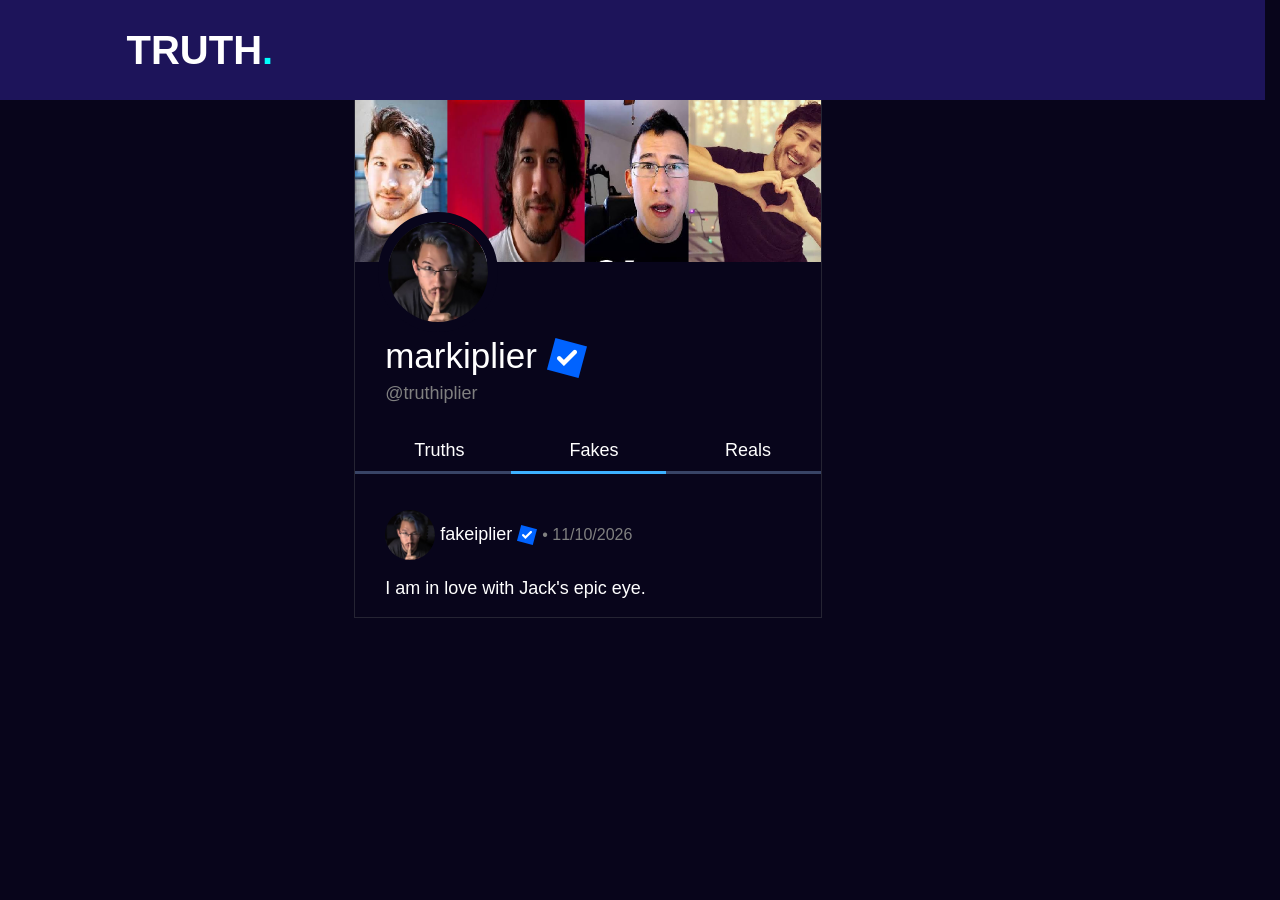
==== fake.html @ 188dfa9e "Add files via upload" ====
<html>
    <head>
        <link rel="stylesheet" href="style.css">
    </head>
    <body>
        <div id="top">
            TRUTH<span class="period">.</span>
        </div>
        <div id="main">
            <!-- HEADER PROFILE STUFF -->
            <div id="profile">
                <img src="markiplerbanner.png" id="banner">
                <img src="images.jpg" id="pfp">
                <p id="name">markiplier <img src="verity.png" id="verified"></p>
                <p id="tag">@truthiplier</p>
                <div id="tabs">
                    <div onclick="window.location.href = 'index.html' "><p style="border-bottom: 3px solid rgb(56, 68, 102);">Truths</p></div>
                    <div onclick="window.location.href = 'fake.html' "><p style="border-bottom: 3px solid rgb(61, 177, 255);">Fakes</p></div>
                    <div onclick="window.location.href = 'real.html' "><p style="border-bottom: 3px solid rgb(56, 68, 102);">Reals</p></div>
            </div>

            <!-- POSSTS  -->
            <div id="post">
                <p><img src="images.jpg" id="pfp"> fakeiplier <img src="verity.png" id="verified"> <span class="greyed">• 11/10/2026</span></p>
                <p>I am in love with Jack's epic eye.
                </p>
            </div>
            
            
            <!-- <div id="post">
                <p><img src="images.jpg" id="pfp"> markiplier <img src="verity.png" id="verified"> <span class="greyed">• 11/3/2026</span></p>
                <p>I’ve made a wonderful deal with the rats. You won’t be hearing from them again. MARKIPLIER!
                </p>
            </div>
            <div id="post">
                <p><img src="images.jpg" id="pfp"> markiplier <img src="verity.png" id="verified"> <span class="greyed">• 11/3/2026</span></p>
                <p>They need to put warnings on these games. I’ve been looking into the 3 SCARY GAMES livestream idea and they keep making me really scared. I’m really distressed right now, and I might not be able to post for a few years. Please respect my privacy at this time and some later times until aforementioned few years had passed. MARKIPLIER!
                </p>
            </div> -->
        </div>
    </body>
</html>
---- style.css ----
#main {
    margin-left: 28%;
    margin-right: 35%;
    border: 1px solid rgb(37, 36, 51);
    border-top: 0;
    border-bottom: 0;
scrollbar-width: none;  /* Firefox, Safari 18.2+, Chromium 121+ */
}

html {
    scrollbar-gutter: stable;
}

body {
    background-color: #08051b;
    color: white;
    font-family:  Helvetica, sans-serif;
    font-size: 18px;

    -ms-overflow-style: none;  /* Internet Explorer 10+ */
    scrollbar-width: none;  /* Firefox, Safari 18.2+, Chromium 121+ */

    margin: 0;
  padding: 0;
}

#top {
    height: 100px;
    background-color: #1d145a;
    color: white;
    font-size: 40px;
    font-family: 'Segoe UI', Tahoma, Geneva, Verdana, sans-serif;
    align-content: center;
    padding-left: 10%;
    font-weight: 900;
    position: sticky;
    z-index: 10;
    .period {
        color:aqua
    }
    scrollbar-width: none;  /* Firefox, Safari 18.2+, Chromium 121+ */
}

#profile {

    #pfp {
        width: 100px;
        border-radius: 50%;
        border: 10px solid #08051b;
        margin: 5%;
        margin-top: -50px;
    }
    #banner {
        width: 100%;
    }

    p {
        padding-left: 30px;
    }
    #name {
        font-size: 35px;
        margin-top: -20px;
    }
    #verified {
        width: 40px;
        vertical-align: middle;
    }
    
}

#tabs {
    display: flex;
    width: 100%;
    justify-content:space-evenly;
    div {
        width: 100%;
        cursor: pointer;
    }

    p {
        padding-left: 0;
        padding-left: 38%;
        display: flex;
        padding-bottom: 10px;
    }
    
}

#pfp {
        width: 50px;
        border-radius: 50%;
    }

#post {
    #pfp {
        margin: 0px !important;
        vertical-align: middle;
        width: 50px !important; 
        border: 0px !important;
        margin-right: 40px;
    }

    #verified {
        width: 20px;
    }
    #name {
        font-size: 16px;
    }

    padding-right: 30px;
    border-bottom: 1px solid rgb(37, 36, 51);
}

.greyed {
    color: grey;
    font-size: 16px;
}

#tag {
    color: grey;
    margin-top: -30px;
}
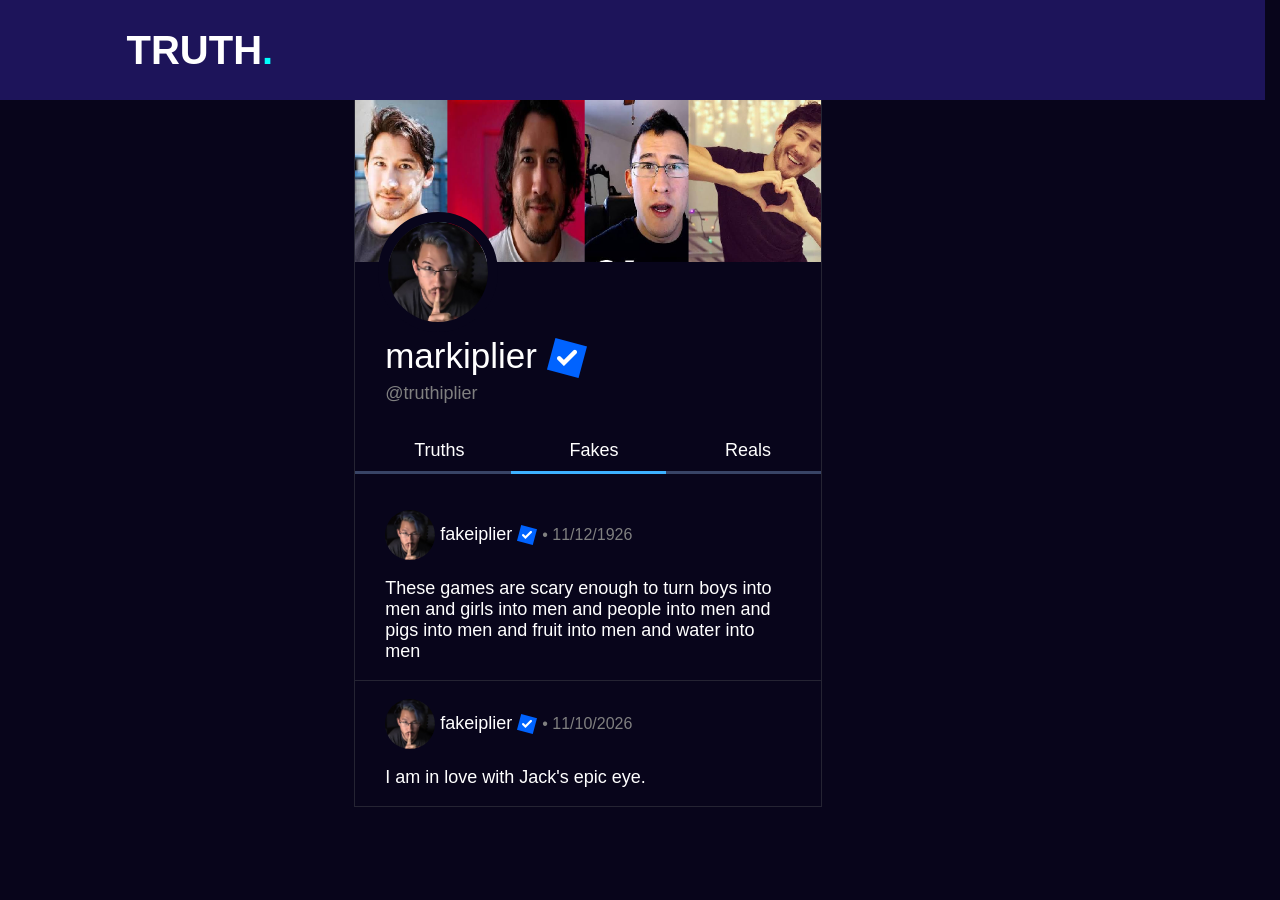
==== commit 2c62e970: "Add files via upload" ====
--- a/fake.html
+++ b/fake.html
@@ -20,6 +20,11 @@
             </div>
 
             <!-- POSSTS  -->
+             <div id="post">
+                <p><img src="images.jpg" id="pfp"> fakeiplier <img src="verity.png" id="verified"> <span class="greyed">• 11/12/1926</span></p>
+                <p>These games are scary enough to turn boys into men and girls into men and people into men and pigs into men and fruit into men and water into men
+                </p>
+            </div>
             <div id="post">
                 <p><img src="images.jpg" id="pfp"> fakeiplier <img src="verity.png" id="verified"> <span class="greyed">• 11/10/2026</span></p>
                 <p>I am in love with Jack's epic eye.
--- a/style.css
+++ b/style.css
@@ -119,4 +119,12 @@
 #tag {
     color: grey;
     margin-top: -30px;
+}
+
+#video {
+    width: 100%;
+    margin-left: 5%;
+    border: 1px solid rgb(37, 36, 51);
+    border-radius: 20px;
+    margin-bottom: 40px;
 }
